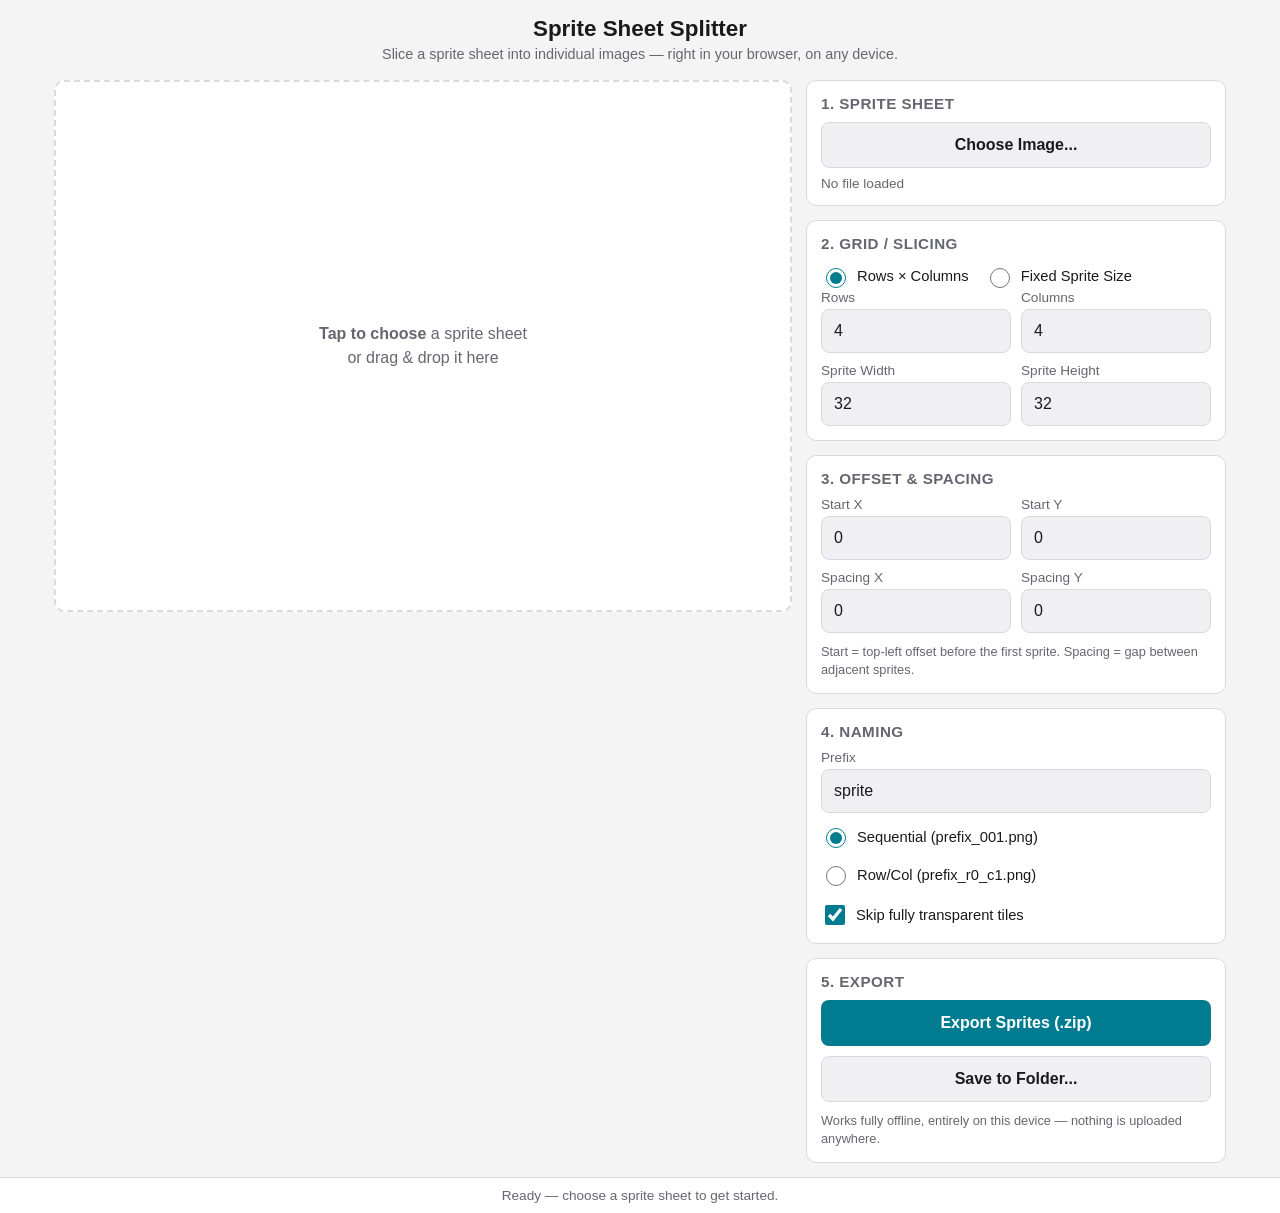
==== app/index.html @ 277f6d94 "Deploy both Sprite Sheet Splitter versions to GitHub Pages Adds a static landing page plus a GitHub " ====
<!doctype html>
<html lang="en">
<head>
  <meta charset="utf-8" />
  <meta name="viewport" content="width=device-width, initial-scale=1, viewport-fit=cover" />
  <title>Sprite Sheet Splitter</title>
  <meta name="description" content="Slice a sprite sheet into individual sprite images, entirely in your browser." />
  <meta name="theme-color" content="#161616" />
  <meta name="apple-mobile-web-app-capable" content="yes" />
  <meta name="apple-mobile-web-app-status-bar-style" content="black-translucent" />
  <meta name="apple-mobile-web-app-title" content="Sprite Slicer" />
  <link rel="manifest" href="manifest.webmanifest" />
  <link rel="icon" href="data:image/svg+xml,%3Csvg xmlns='http://www.w3.org/2000/svg' viewBox='0 0 100 100'%3E%3Crect width='100' height='100' rx='18' fill='%23161616'/%3E%3Crect x='14' y='14' width='30' height='30' fill='%2300e5ff'/%3E%3Crect x='56' y='14' width='30' height='30' fill='%23ff6b6b'/%3E%3Crect x='14' y='56' width='30' height='30' fill='%23ffd166'/%3E%3Crect x='56' y='56' width='30' height='30' fill='%2306d6a0'/%3E%3C/svg%3E" />
  <link rel="stylesheet" href="style.css" />
</head>
<body>
  <header class="app-header">
    <h1>Sprite Sheet Splitter</h1>
    <p class="tagline">Slice a sprite sheet into individual images — right in your browser, on any device.</p>
  </header>

  <main class="layout">
    <!-- Preview -->
    <section class="preview-panel" aria-label="Preview">
      <div class="dropzone" id="dropzone" tabindex="0" role="button" aria-label="Choose or drop a sprite sheet image">
        <canvas id="previewCanvas"></canvas>
        <div id="placeholder" class="placeholder">
          <p><strong>Tap to choose</strong> a sprite sheet<br />or drag &amp; drop it here</p>
        </div>
      </div>
      <p id="infoBar" class="info-bar" aria-live="polite"></p>
      <input type="file" id="fileInput" accept="image/png,image/jpeg,image/gif,image/bmp,image/webp" hidden />
    </section>

    <!-- Controls -->
    <section class="controls-panel" aria-label="Settings">
      <div class="field-group">
        <h2>1. Sprite Sheet</h2>
        <button type="button" class="btn btn-secondary full" id="browseBtn">
          Choose Image...
        </button>
        <p id="fileLabel" class="muted">No file loaded</p>
      </div>

      <div class="field-group">
        <h2>2. Grid / Slicing</h2>
        <div class="radio-row">
          <label><input type="radio" name="mode" id="modeGrid" checked /> Rows × Columns</label>
          <label><input type="radio" name="mode" id="modeFixed" /> Fixed Sprite Size</label>
        </div>

        <div id="gridInputs" class="input-row">
          <label class="input-field">Rows
            <input type="number" id="rows" value="4" min="1" inputmode="numeric" />
          </label>
          <label class="input-field">Columns
            <input type="number" id="cols" value="4" min="1" inputmode="numeric" />
          </label>
        </div>

        <div id="fixedInputs" class="input-row" hidden>
          <label class="input-field">Sprite Width
            <input type="number" id="spriteW" value="32" min="1" inputmode="numeric" />
          </label>
          <label class="input-field">Sprite Height
            <input type="number" id="spriteH" value="32" min="1" inputmode="numeric" />
          </label>
        </div>
      </div>

      <div class="field-group">
        <h2>3. Offset &amp; Spacing</h2>
        <div class="input-row">
          <label class="input-field">Start X
            <input type="number" id="offsetX" value="0" min="0" inputmode="numeric" />
          </label>
          <label class="input-field">Start Y
            <input type="number" id="offsetY" value="0" min="0" inputmode="numeric" />
          </label>
        </div>
        <div class="input-row">
          <label class="input-field">Spacing X
            <input type="number" id="spacingX" value="0" min="0" inputmode="numeric" />
          </label>
          <label class="input-field">Spacing Y
            <input type="number" id="spacingY" value="0" min="0" inputmode="numeric" />
          </label>
        </div>
        <p class="hint">Start = top-left offset before the first sprite. Spacing = gap between adjacent sprites.</p>
      </div>

      <div class="field-group">
        <h2>4. Naming</h2>
        <label class="input-field full">Prefix
          <input type="text" id="prefix" value="sprite" />
        </label>
        <div class="radio-col">
          <label><input type="radio" name="naming" id="namingSeq" checked /> Sequential (prefix_001.png)</label>
          <label><input type="radio" name="naming" id="namingCoords" /> Row/Col (prefix_r0_c1.png)</label>
        </div>
        <label class="checkbox-row">
          <input type="checkbox" id="skipBlank" checked /> Skip fully transparent tiles
        </label>
      </div>

      <div class="field-group">
        <h2>5. Export</h2>
        <button type="button" class="btn btn-primary full" id="exportBtn">Export Sprites (.zip)</button>
        <button type="button" class="btn btn-secondary full" id="saveFolderBtn" hidden>Save to Folder...</button>
        <p class="hint">Works fully offline, entirely on this device — nothing is uploaded anywhere.</p>
      </div>
    </section>
  </main>

  <footer class="status-bar" id="statusBar" role="status" aria-live="polite">Ready — choose a sprite sheet to get started.</footer>

  <script src="zip-writer.js"></script>
  <script src="app.js"></script>
</body>
</html>
---- app/style.css ----
:root {
  --bg: #161616;
  --panel: #1f1f1f;
  --panel-alt: #262626;
  --border: #3a3a3a;
  --text: #eaeaea;
  --muted: #9a9a9a;
  --accent: #00b8d4;
  --accent-text: #04222a;
  --error: #ff6b6b;
  --radius: 10px;
  --gap: 14px;
  color-scheme: dark;
}

* {
  box-sizing: border-box;
}

html,
body {
  margin: 0;
  padding: 0;
  background: var(--bg);
  color: var(--text);
  font-family: -apple-system, BlinkMacSystemFont, "Segoe UI", Roboto, Helvetica, Arial, sans-serif;
  -webkit-tap-highlight-color: transparent;
}

body {
  min-height: 100vh;
  min-height: 100dvh;
  display: flex;
  flex-direction: column;
  padding-bottom: env(safe-area-inset-bottom);
}

.app-header {
  padding: 16px 16px 4px;
  text-align: center;
}

.app-header h1 {
  margin: 0 0 4px;
  font-size: 1.4rem;
}

.tagline {
  margin: 0;
  color: var(--muted);
  font-size: 0.9rem;
}

.layout {
  flex: 1;
  display: flex;
  flex-direction: column;
  gap: var(--gap);
  padding: var(--gap);
  max-width: 1200px;
  width: 100%;
  margin: 0 auto;
}

/* ---------- preview ---------- */

.preview-panel {
  display: flex;
  flex-direction: column;
  gap: 8px;
}

.dropzone {
  position: relative;
  background: var(--panel);
  border: 2px dashed var(--border);
  border-radius: var(--radius);
  overflow: hidden;
  cursor: pointer;
  min-height: 240px;
}

.dropzone:focus-visible {
  outline: 2px solid var(--accent);
  outline-offset: 2px;
}

.dropzone.dragover {
  border-color: var(--accent);
  background: var(--panel-alt);
}

#previewCanvas {
  display: block;
  width: 100%;
}

.placeholder {
  position: absolute;
  inset: 0;
  display: flex;
  align-items: center;
  justify-content: center;
  text-align: center;
  color: var(--muted);
  padding: 20px;
  pointer-events: none;
}

.placeholder p {
  margin: 0;
  line-height: 1.5;
}

.info-bar {
  margin: 0;
  font-size: 0.85rem;
  color: var(--muted);
  min-height: 1.2em;
}

.info-bar.error {
  color: var(--error);
}

/* ---------- controls ---------- */

.controls-panel {
  display: flex;
  flex-direction: column;
  gap: var(--gap);
}

.field-group {
  background: var(--panel);
  border: 1px solid var(--border);
  border-radius: var(--radius);
  padding: 14px;
}

.field-group h2 {
  margin: 0 0 10px;
  font-size: 0.95rem;
  text-transform: uppercase;
  letter-spacing: 0.03em;
  color: var(--muted);
}

.muted {
  color: var(--muted);
  font-size: 0.85rem;
  margin: 8px 0 0;
  word-break: break-word;
}

.hint {
  color: var(--muted);
  font-size: 0.8rem;
  margin: 10px 0 0;
  line-height: 1.4;
}

.input-row {
  display: grid;
  grid-template-columns: 1fr 1fr;
  gap: 10px;
}

.input-row + .input-row {
  margin-top: 10px;
}

.input-field {
  display: flex;
  flex-direction: column;
  gap: 4px;
  font-size: 0.85rem;
  color: var(--muted);
}

.input-field.full {
  width: 100%;
}

input[type="number"],
input[type="text"] {
  background: var(--panel-alt);
  border: 1px solid var(--border);
  color: var(--text);
  border-radius: 8px;
  padding: 10px 12px;
  font-size: 1rem;
  min-height: 44px;
  width: 100%;
}

input[type="number"]:focus,
input[type="text"]:focus {
  outline: 2px solid var(--accent);
  outline-offset: -1px;
}

.radio-row,
.radio-col {
  display: flex;
  gap: 16px;
  color: var(--text);
  font-size: 0.92rem;
}

.radio-col {
  flex-direction: column;
  gap: 10px;
  margin-top: 10px;
}

.radio-row {
  flex-wrap: wrap;
  row-gap: 8px;
}

.radio-row label,
.radio-col label,
.checkbox-row {
  display: flex;
  align-items: center;
  gap: 8px;
  min-height: 28px;
}

input[type="radio"],
input[type="checkbox"] {
  width: 20px;
  height: 20px;
  accent-color: var(--accent);
  flex: none;
}

.checkbox-row {
  margin-top: 12px;
  font-size: 0.92rem;
}

.btn {
  appearance: none;
  border: none;
  border-radius: 8px;
  padding: 12px 16px;
  font-size: 1rem;
  font-weight: 600;
  min-height: 46px;
  cursor: pointer;
}

.btn:disabled {
  opacity: 0.6;
  cursor: default;
}

.btn.full {
  width: 100%;
}

.btn-primary {
  background: var(--accent);
  color: var(--accent-text);
}

.btn-secondary {
  background: var(--panel-alt);
  color: var(--text);
  border: 1px solid var(--border);
}

.btn + .btn {
  margin-top: 10px;
}

/* ---------- status bar ---------- */

.status-bar {
  padding: 10px 16px;
  background: var(--panel);
  border-top: 1px solid var(--border);
  font-size: 0.85rem;
  color: var(--muted);
  text-align: center;
}

.status-bar.error {
  color: var(--error);
}

/* ---------- wide screens: two-column layout ---------- */

@media (min-width: 880px) {
  .layout {
    flex-direction: row;
    align-items: flex-start;
  }

  .preview-panel {
    flex: 1 1 60%;
    position: sticky;
    top: var(--gap);
  }

  .controls-panel {
    flex: 1 1 40%;
    max-width: 420px;
  }

  .dropzone {
    min-height: 420px;
  }
}

/* ---------- light mode ---------- */

@media (prefers-color-scheme: light) {
  :root {
    color-scheme: light;
    --bg: #f4f4f5;
    --panel: #ffffff;
    --panel-alt: #f0f0f2;
    --border: #d9d9df;
    --text: #1a1a1a;
    --muted: #666670;
    --accent: #007b8f;
    --accent-text: #ffffff;
  }
}
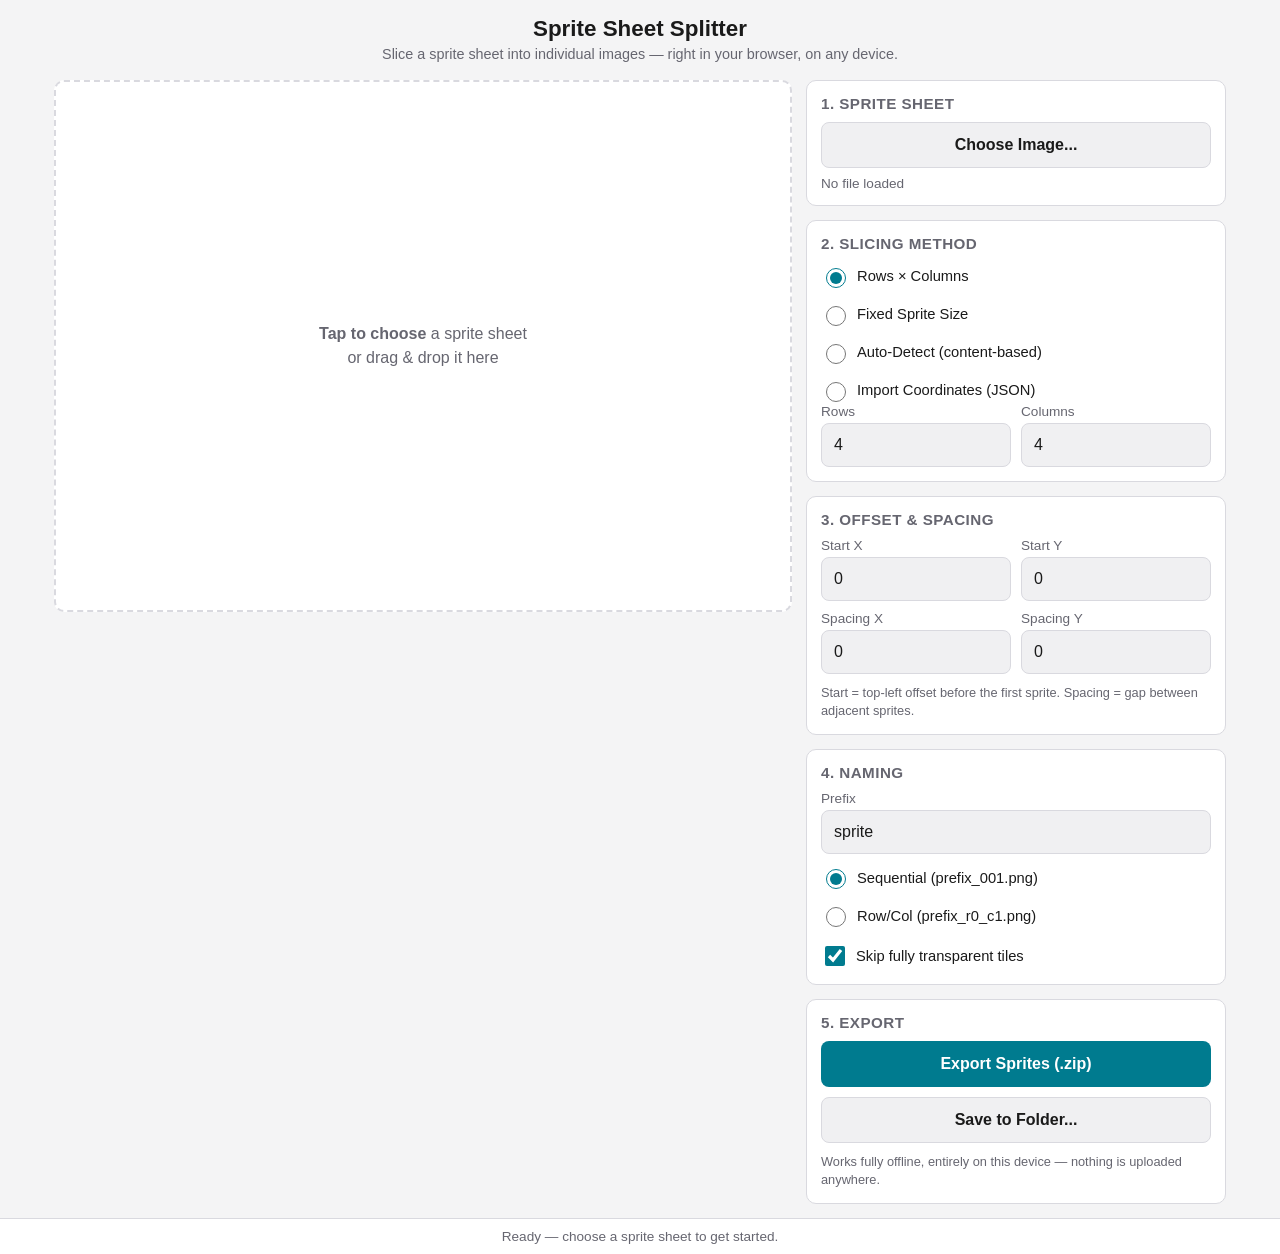
==== commit 89e7b818: "Refresh deployed site with new auto-detect and JSON import features Syncs /app/ and /desktop/ with t" ====
--- a/app/index.html
+++ b/app/index.html
@@ -43,10 +43,12 @@
       </div>
 
       <div class="field-group">
-        <h2>2. Grid / Slicing</h2>
-        <div class="radio-row">
+        <h2>2. Slicing Method</h2>
+        <div class="radio-col">
           <label><input type="radio" name="mode" id="modeGrid" checked /> Rows × Columns</label>
           <label><input type="radio" name="mode" id="modeFixed" /> Fixed Sprite Size</label>
+          <label><input type="radio" name="mode" id="modeAuto" /> Auto-Detect (content-based)</label>
+          <label><input type="radio" name="mode" id="modeJson" /> Import Coordinates (JSON)</label>
         </div>
 
         <div id="gridInputs" class="input-row">
@@ -65,6 +67,33 @@
           <label class="input-field">Sprite Height
             <input type="number" id="spriteH" value="32" min="1" inputmode="numeric" />
           </label>
+        </div>
+
+        <div id="autoInputs" hidden>
+          <div class="input-row">
+            <label class="input-field">Threshold
+              <input type="number" id="detectThreshold" value="16" min="0" max="255" inputmode="numeric" />
+            </label>
+            <label class="input-field">Gap Tolerance
+              <input type="number" id="detectGap" value="2" min="0" inputmode="numeric" />
+            </label>
+            <label class="input-field">Min Size (px)
+              <input type="number" id="detectMinSize" value="4" min="1" inputmode="numeric" />
+            </label>
+            <label class="input-field">Bg Color (hex)
+              <input type="text" id="detectBgColor" placeholder="auto" />
+            </label>
+          </div>
+          <p class="hint">Bg Color is only used for images without transparency; leave blank to auto-sample the top-left pixel.</p>
+          <button type="button" class="btn btn-secondary full" id="detectBtn">Detect Sprites</button>
+          <p id="detectStatus" class="hint">Click “Detect Sprites” to scan for content.</p>
+        </div>
+
+        <div id="jsonInputs" hidden>
+          <button type="button" class="btn btn-secondary full" id="jsonLoadBtn">Load JSON...</button>
+          <input type="file" id="jsonFileInput" accept=".json,application/json" hidden />
+          <p id="jsonStatus" class="hint">No JSON file loaded.</p>
+          <p class="hint">Supports a simple {"sprites":[{"name","x","y","width","height"}]} list, or a TexturePacker-style {"frames": ...} atlas. Named entries keep their JSON name as the output filename.</p>
         </div>
       </div>
 
@@ -86,7 +115,7 @@
             <input type="number" id="spacingY" value="0" min="0" inputmode="numeric" />
           </label>
         </div>
-        <p class="hint">Start = top-left offset before the first sprite. Spacing = gap between adjacent sprites.</p>
+        <p id="marginHint" class="hint">Start = top-left offset before the first sprite. Spacing = gap between adjacent sprites.</p>
       </div>
 
       <div class="field-group">
@@ -98,6 +127,7 @@
           <label><input type="radio" name="naming" id="namingSeq" checked /> Sequential (prefix_001.png)</label>
           <label><input type="radio" name="naming" id="namingCoords" /> Row/Col (prefix_r0_c1.png)</label>
         </div>
+        <p id="namingHint" class="hint"></p>
         <label class="checkbox-row">
           <input type="checkbox" id="skipBlank" checked /> Skip fully transparent tiles
         </label>
@@ -115,6 +145,7 @@
   <footer class="status-bar" id="statusBar" role="status" aria-live="polite">Ready — choose a sprite sheet to get started.</footer>
 
   <script src="zip-writer.js"></script>
+  <script src="detect.js"></script>
   <script src="app.js"></script>
 </body>
 </html>
--- a/app/style.css
+++ b/app/style.css
@@ -17,6 +17,15 @@
   box-sizing: border-box;
 }
 
+/* The browser's default `[hidden] { display: none }` rule has the same
+   specificity as class selectors like `.input-row { display: grid }` below
+   and loses to them if it merely relies on source order, so pin it with
+   !important -- otherwise toggling `el.hidden = true` on a flex/grid child
+   silently does nothing. */
+[hidden] {
+  display: none !important;
+}
+
 html,
 body {
   margin: 0;
@@ -198,6 +207,17 @@
 input[type="text"]:focus {
   outline: 2px solid var(--accent);
   outline-offset: -1px;
+}
+
+input[type="number"]:disabled,
+input[type="text"]:disabled {
+  opacity: 0.45;
+  cursor: not-allowed;
+}
+
+input[type="radio"]:disabled + span,
+label:has(input[type="radio"]:disabled) {
+  opacity: 0.5;
 }
 
 .radio-row,
